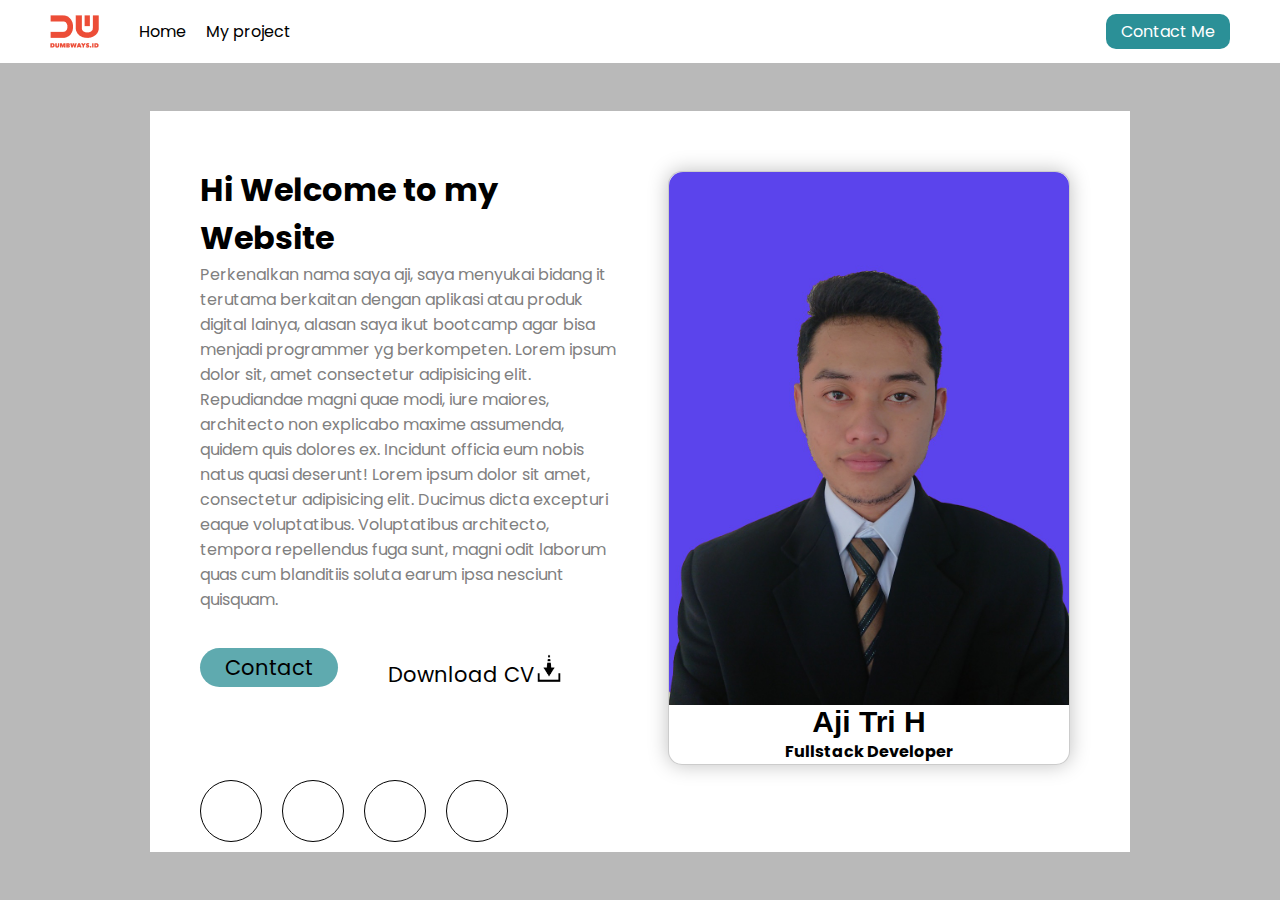
==== index.html @ bb77f911 "yeah" ====
<html>
    <head>
        <title>Creating Form, Navbar & Layouting</title>
        <link rel="stylesheet" href="./assets/style/style.css">
        <link rel="stylesheet" href="https://cdnjs.cloudflare.com/ajax/libs/font-awesome/6.1.1/css/all.min.css" integrity="sha512-KfkfwYDsLkIlwQp6LFnl8zNdLGxu9YAA1QvwINks4PhcElQSvqcyVLLD9aMhXd13uQjoXtEKNosOWaZqXgel0g==" crossorigin="anonymous" referrerpolicy="no-referrer" />
    </head>
    <body>
       <nav>
            <div class="left-side">
                <img src="./assets/img/logo.png" alt="">
                <div>
                    <a href="#">Home</a>
                    <a href="#">My project</a>
                </div>
            </div>
            <div class="right-side">
                <a href="contact-me.html">Contact Me</a>
            </div>
       </nav>

       <div class="container">
            <div class="wrapper">
                
                <div class="left-side">
                    <h1>Hi Welcome to my Website</h1>
                    <p>Perkenalkan nama saya aji, saya menyukai bidang it terutama berkaitan dengan aplikasi atau produk digital lainya, alasan saya ikut
                         bootcamp agar bisa menjadi programmer yg berkompeten. Lorem ipsum dolor sit, amet consectetur adipisicing elit. Repudiandae magni quae modi, iure maiores, architecto non explicabo maxime assumenda, quidem quis dolores ex. 
                         Incidunt officia eum nobis natus quasi deserunt! Lorem ipsum dolor sit amet, consectetur adipisicing elit. Ducimus dicta excepturi eaque voluptatibus. Voluptatibus architecto, tempora repellendus fuga sunt,
                         magni odit laborum quas cum blanditiis soluta earum ipsa nesciunt quisquam.</p>
                    <div class="skill">
                        <div class="contact">
                            <a href="https://wa.me/6285727234413?text=" target="_blank">Contact</a>
                        </div>
                        <div class="item">
                            <a href="assets/img/CV Aji Tri Hardono.pdf" download="CV">Download CV<img src="assets/img/downloading-updates.png" width="30px" height="30px"></a>                        </div>
                    </div>
                    <div class="sosmed">
                        <div class="sosmed-wrapper">
                            <div class="icon">
                                <a href="https://www.linkedin.com/in/aji-tri-hardono-a90a84212/" target="_blank">
                                    <i class="fa-brands fa-linkedin-in"></i>
                                </a>
                            </div>
                            <div class="icon">
                                <a href="https://instagram.com/ajitrih_99?igshid=YmMyMTA2M2Y=" target="_blank">
                                    <i class="fa-brands fa-instagram"></i>
                                </a>
                            </div>
                            <div class="icon">
                                <a href="https://www.facebook.com/ajitrih99" target="_blank">
                                    <i class="fa-brands fa-facebook-f"></i>
                                    
                                </a>
                            </div>
                            <div class="icon">
                                <a href="https://mobile.twitter.com/ajitrih_99" target="_blank">
                                    <i class="fa-brands fa-twitter"></i>

                                </a>
                            </div>
                        </div>
                    </div>
                </div>
                <div class="right-side">
                    <div class="image" style="margin-left:auto;">
                    <img src="assets/img/IMG-20210910-WA0000.jpg" style= "width: 100%;
                    border-top-left-radius:14px; 
                    border-top-right-radius:14px;">
                    
                        <h1 style="text-align: center; font-family:Helvetica, sans-serif; font-size: 30px;">Aji Tri H</h1>
                        <h4 style="text-align: center;">Fullstack Developer</h4>
                    </div>
                </div>
            </div>
        </div>

      

    </body>
</html>
---- assets/style/style.css ----
@import url('https://fonts.googleapis.com/css2?family=Poppins:ital,wght@0,100;0,200;0,300;0,400;0,500;0,600;0,700;0,800;0,900;1,200;1,300;1,400;1,500;1,600;1,700;1,800;1,900&display=swap');

* {
    font-family: 'Poppins', sans-serif;
    margin: 0;
}
body{
    background-color: rgb(185, 185, 185);
}

.container {
    height: 93vh;
    display: flex;
    justify-content: center; /* horizontal */
    align-items: center; /* vertical */
    
}

/* ==== Main Page ==== */

nav {
    display: flex;
    height: 7vh;
    background-color: rgb(255, 255, 255);
}

nav div {
    flex: 1;
    display: flex;
    align-items: center;
}

nav .left-side {
    padding-left: 50px;
    
}
nav .left-side div :hover {
    font-size:20px;
    font-style:oblique;
    font-weight: 800;

}
nav .font :hover {
font-size:20px;
font-style:oblique;
font-weight: 800;
}

nav .left-side img {
    margin-right: 40px;
}

nav .left-side a {
    margin-right: 20px;
    text-decoration: none;
    color: black;
}

nav .right-side {
    padding-right: 50px;
    justify-content: end;
}

nav .right-side a {
    text-decoration: none;
    color: white;
    background-color: rgb(43, 144, 151);
    padding: 5px 15px;
    border-radius: 10px;
}



/* ==== Akhir Main Page ==== */

/* ==== Form Contact Me ==== */
.form-contact-me {
    width: 75%px
}
.form-contact-me .container{
    margin-top: 12px;
}

/* .label-input {
    font-size: 20px;
    font-weight: bold;
} */

.form-contact-me div {
    margin-bottom: 10px;
}

.form-contact-me div label {
    font-size: 20px;
    font-weight: bold;
    margin-bottom: 0px;
}

.form-contact-me div input,select, textarea {
    width: 100%;
    margin-top: 1px;
    background-color: rgb(255, 255, 255);
    border-radius: 5px;
    border-style: solid;
    border-color: gray;
    padding: 10px;
    resize: none;
    
}

.form-contact-me button {
    background-color: rgb(43, 144, 151);
    color: white;
    font-size: 16px;
    padding: 7px 20px;
    border: none;
    border-radius: 20px;
    cursor: pointer;
    margin-left: 75%;

}

.form-contact-me button:hover {
    background-color: rgb(38, 75, 90);
}

/* ==== Akhir Form Contact Me ==== */

/* ==== Main Page ==== */

.image {
    

        background-color: white;
        margin:10px 10px 10px px;
        width: 400px;
        border-radius:14px;
        border: solid 1px #00000033;
        padding:0 ; 
        box-shadow: 0px 0px 20px #00000040;
}
.image img{
    width: 75%; ;
    border-top-left-radius:14px; 
    border-top-right-radius:14px;
}
.wrapper {
    width: 75%;
    padding: 10;
    display: flex;
    background-color: white;
}

.wrapper .right-side {
    border-style:none;
    flex: 40%;
    padding: 50px;

}



.wrapper .left-side {
    flex: 70%;
    padding-left: 20px;
    margin-top: 45px;
    margin-left: 20px;
}

.wrapper .left-side .skill {
    display: flex;
    margin-top: 40px;
    margin-bottom: 20px;
}

.wrapper .left-side .skill .contact a {
    text-decoration:none;
    color: rgb(0, 0, 0);
    background-color: rgb(95, 170, 175);
    padding: 5px 25px;
    border-radius: 45px;
    margin-left: 0px; 
    font-size: 21px;    
}
.wrapper .left-side .item a {
    margin-left: 50px;
    font-size: 21px;
    text-decoration: none;
    color: black;
    font-weight: 700
    fo;


}

.wrapper .left-side p {
    color: gray;
}

.wrapper .left-side .sosmed .sosmed-wrapper {
    display: flex;
    margin-top: 90px;
}

.wrapper .left-side .sosmed .sosmed-wrapper a {
    color: black;
    size: 90px;
}

.wrapper .left-side .sosmed .icon {
    border: 1px solid black;
    border-radius: 50%;
    width: 60px;
    height: 60px;
    display: flex;
    justify-content: center;
    align-items: center;
    margin-right: 20px;
}

/* ==== Akhir Main Page ==== */
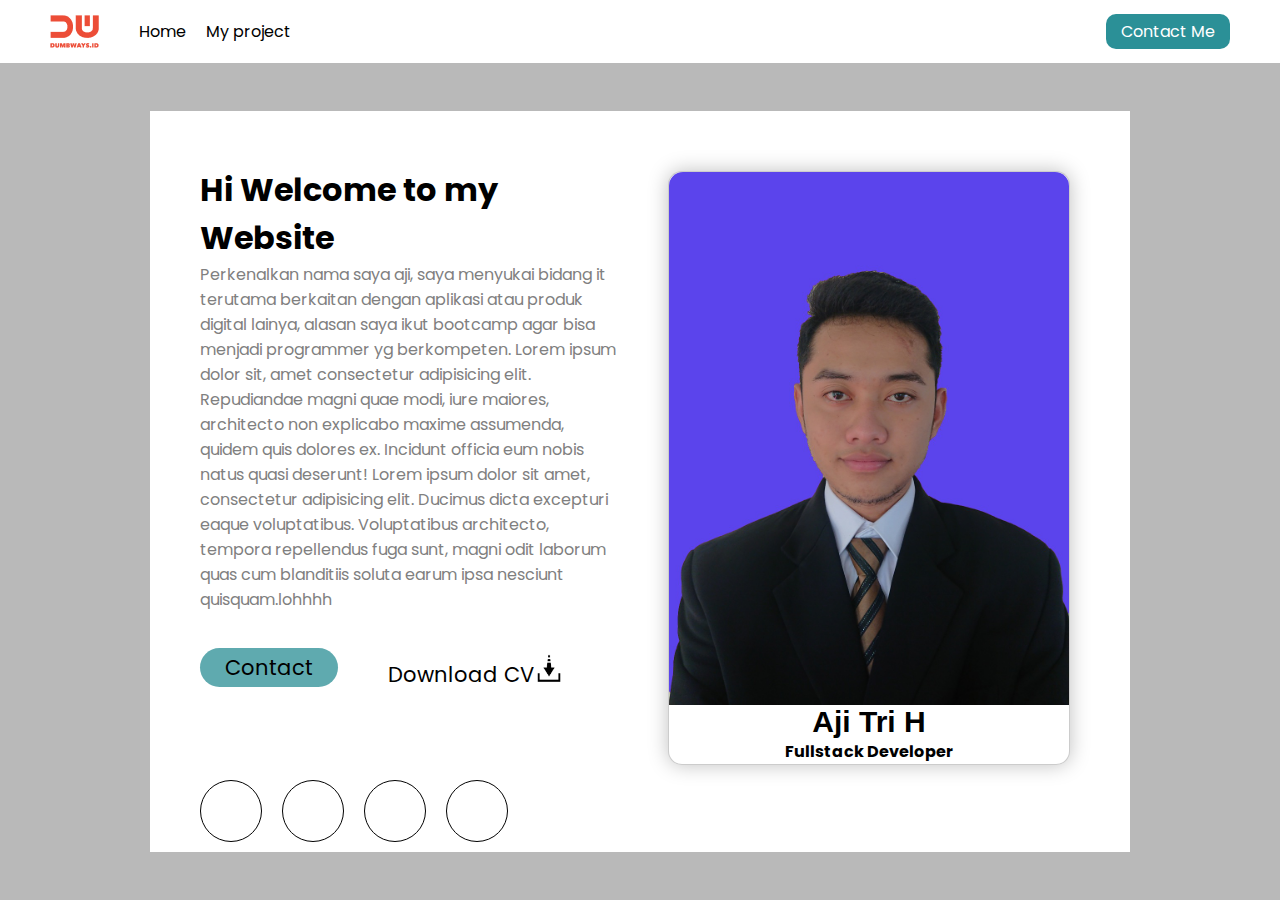
==== commit 547a0f54: "first commit" ====
--- a/index.html
+++ b/index.html
@@ -26,7 +26,7 @@
                     <p>Perkenalkan nama saya aji, saya menyukai bidang it terutama berkaitan dengan aplikasi atau produk digital lainya, alasan saya ikut
                          bootcamp agar bisa menjadi programmer yg berkompeten. Lorem ipsum dolor sit, amet consectetur adipisicing elit. Repudiandae magni quae modi, iure maiores, architecto non explicabo maxime assumenda, quidem quis dolores ex. 
                          Incidunt officia eum nobis natus quasi deserunt! Lorem ipsum dolor sit amet, consectetur adipisicing elit. Ducimus dicta excepturi eaque voluptatibus. Voluptatibus architecto, tempora repellendus fuga sunt,
-                         magni odit laborum quas cum blanditiis soluta earum ipsa nesciunt quisquam.</p>
+                         magni odit laborum quas cum blanditiis soluta earum ipsa nesciunt quisquam.lohhhh</p>
                     <div class="skill">
                         <div class="contact">
                             <a href="https://wa.me/6285727234413?text=" target="_blank">Contact</a>
